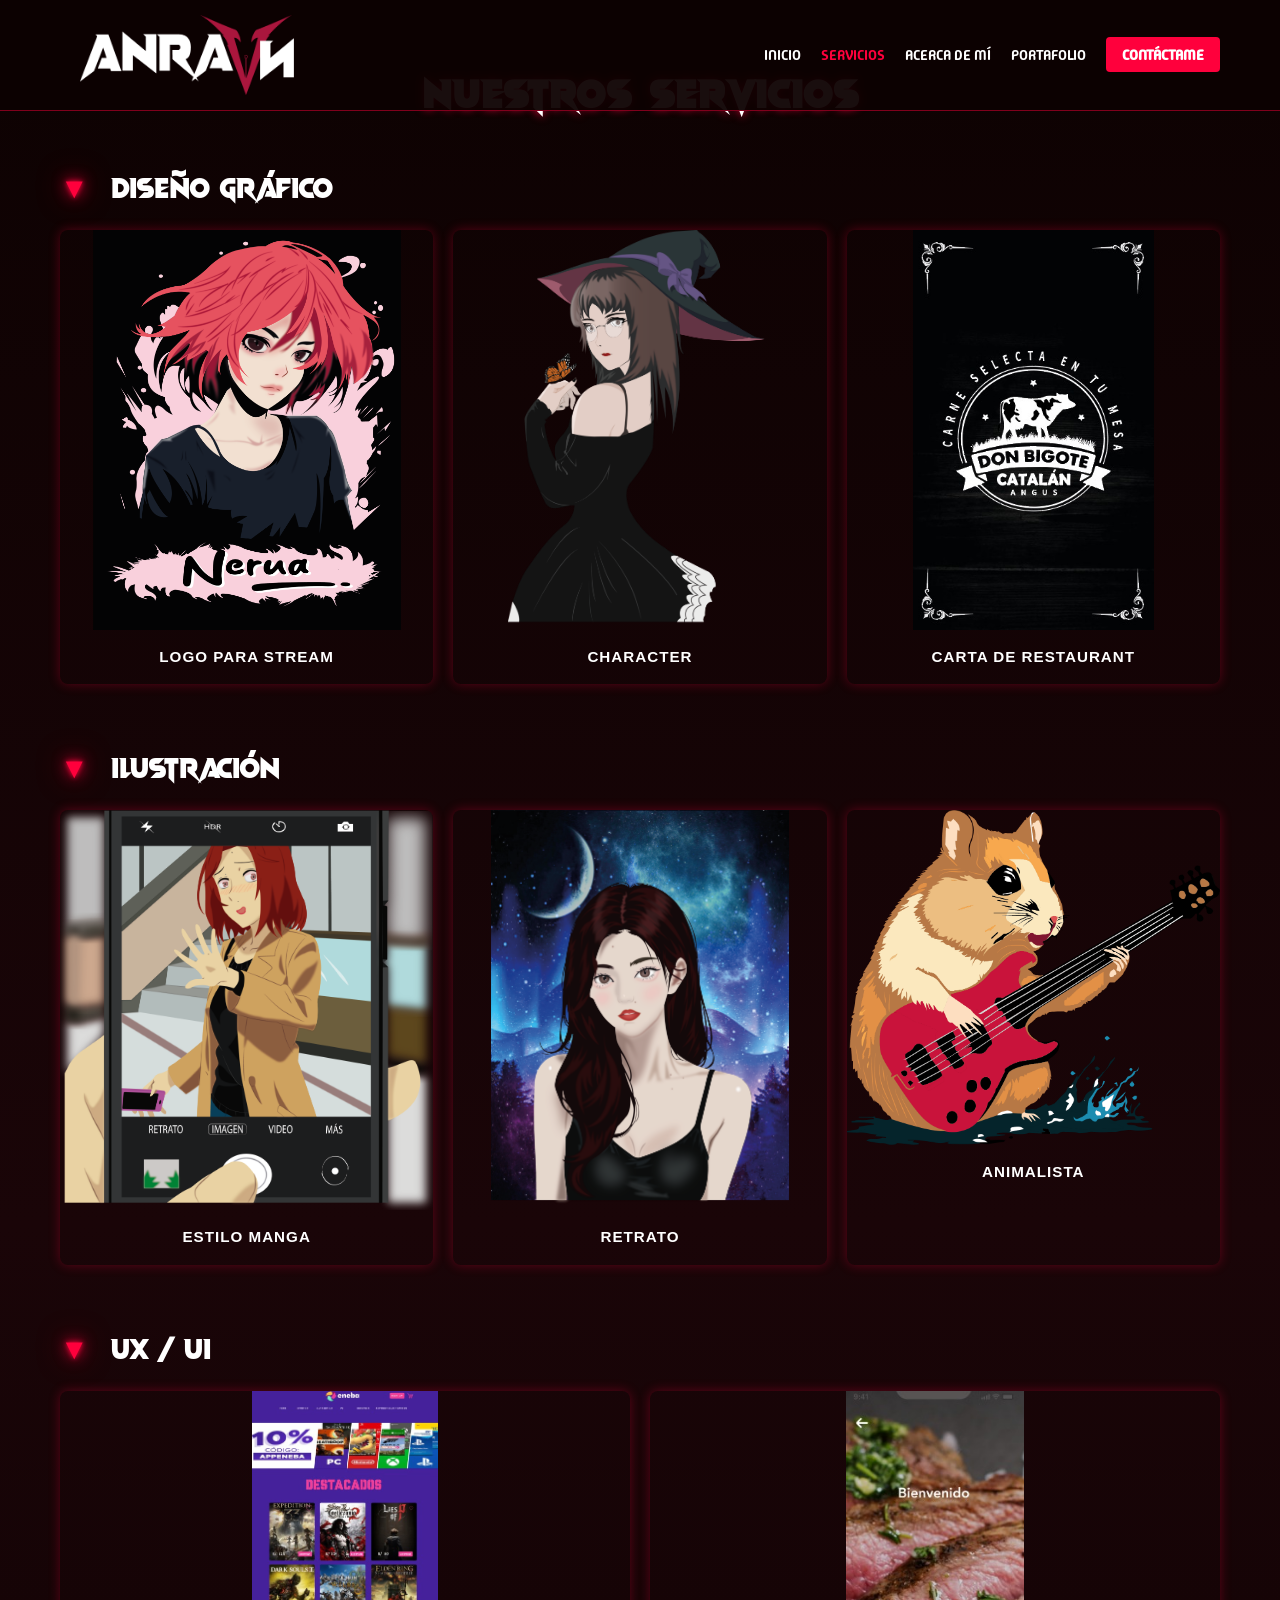
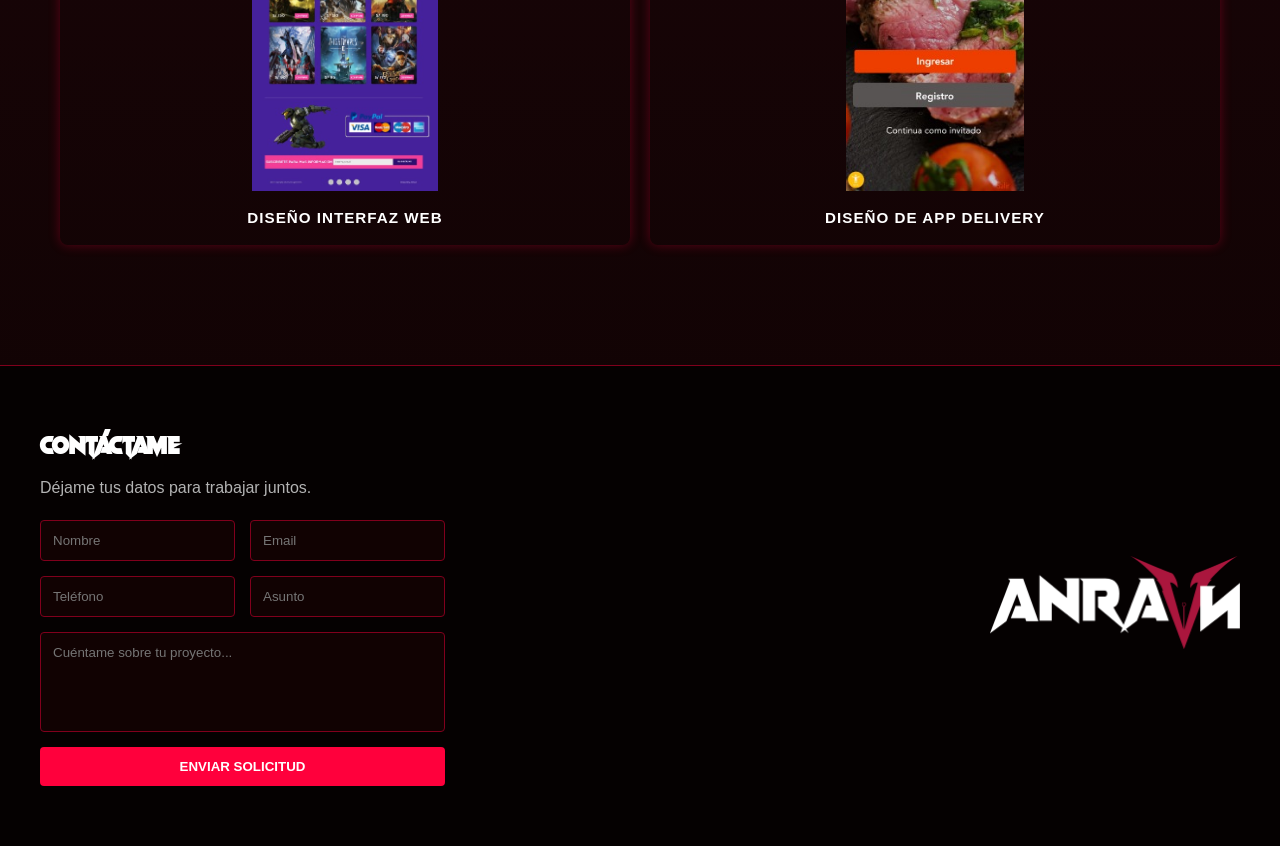
==== servicios.html @ 0b54edc6 "mi primer commit" ====
<!DOCTYPE html>
<html lang="es">
<head>
    <meta charset="UTF-8">
    <meta name="viewport" content="width=device-width, initial-scale=1.0">
    <title>Servicios | Ann Raven</title>
    <link rel="stylesheet" href="estilos.css">

    <link rel="preconnect" href="https://fonts.googleapis.com">
    <link rel="preconnect" href="https://fonts.gstatic.com" crossorigin>
    <link href="https://fonts.googleapis.com/css2?family=Audiowide&family=Madimi+One&display=swap" rel="stylesheet">
</head>
<body>

    <!-- HEADER COMPARTIDO -->
    <header>
        <nav class="nav-container">
            <div class="logo">
                <img src="Imagenes/Anraven.png" alt="Anraven Logo">
            </div>
            <ul class="nav-menu">
                <li><a href="index.html">Inicio</a></li>
                <li><a href="servicios.html" class="active">Servicios</a></li>
                <li><a href="index.html#acerca">Acerca de mí</a></li>
                <li><a href="index.html#portafolio">Portafolio</a></li>
                <li><a href="#contacto" class="btn-contacto">Contáctame</a></li>
            </ul>
        </nav>
    </header>

    <!-- CONTENIDO ESPECÍFICO DE SERVICIOS -->
    <main class="section-container">
        <h1 class="titulo-seccion">Nuestros Servicios</h1>

        <!-- BLOQUE 1: DISEÑO GRÁFICO -->
        <section class="servicio-bloque">
            <div class="servicio-subtitulo">
                <span class="triangulo-neon">▼</span> DISEÑO GRÁFICO
            </div>
            <div class="galeria-trabajos">
                <div class="trabajo-item">
                    <img src="Imagenes/logo.png" alt="Logo para Stream">
                    <p>Logo para Stream</p>
                </div>
                <div class="trabajo-item">
                    <img src="Imagenes/WitchAnime.png" alt="Character">
                    <p>Character</p>
                </div>
                <div class="trabajo-item">
                    <img src="Imagenes/carta.jpeg" alt="Carta de restaurant">
                    <p>Carta de restaurant</p>
                </div>
            </div>
        </section>

        <!-- BLOQUE 2: ILUSTRACIÓN -->
        <section class="servicio-bloque">
            <div class="servicio-subtitulo">
                <span class="triangulo-neon">▼</span> ILUSTRACIÓN
            </div>
            <div class="galeria-trabajos">
                <div class="trabajo-item">
                    <img src="Imagenes/art anime.png" alt="Estilo Manga">
                    <p>Estilo Manga</p>
                </div>
                <div class="trabajo-item">
                    <img src="Imagenes/girl.png" alt="Retrato">
                    <p>Retrato</p>
                </div>
                <div class="trabajo-item">
                    <img src="Imagenes/hamster.png" alt="Animalista">
                    <p>Animalista</p>
                </div>
            </div>
        </section>

        <!-- BLOQUE 3: UX / UI -->
        <section class="servicio-bloque">
            <div class="servicio-subtitulo">
                <span class="triangulo-neon">▼</span> UX / UI
            </div>
            <div class="galeria-trabajos">
                <div class="trabajo-item">
                    <img src="Imagenes/web.jpeg" alt="Diseño interfaz Web">
                    <p>Diseño interfaz Web</p>
                </div>
                <div class="trabajo-item">
                    <img src="Imagenes/app.jpeg" alt="Diseño App Delivery">
                    <p>Diseño de App Delivery</p>
                </div>
            </div>
        </section>
    </main>

    <!-- FOOTER COMPARTIDO -->
    <footer id="contacto">
        <div class="footer-content">
            <div class="form-contenedor">
                <h2 style="font-family: var(--fuente-titulos); margin-bottom: 10px;">CONTÁCTAME</h2>
                <p style="color: var(--texto-gris); margin-bottom: 20px;">Déjame tus datos para trabajar juntos.</p>
                
                <form class="contacto-form">
                    <input type="text" placeholder="Nombre" required>
                    <input type="email" placeholder="Email" required>
                    <input type="text" placeholder="Teléfono" required>
                    <input type="text" placeholder="Asunto" required>
                    <textarea placeholder="Cuéntame sobre tu proyecto..." required></textarea>
                    <button type="submit">Enviar solicitud</button>
                </form>
            </div>
            <div class="footer-logo">
                <img src="Imagenes/Anraven.png" alt="Anraven Logo">
            </div>
        </div>
    </footer>

</body>
</html>
---- estilos.css ----
/* VARIABLES DE COLOR Y FUENTES - Exigido por la rúbrica */
@font-face {
    font-family: 'VAMPIRE WARS.OTF';
    src: url(Fonts/VAMPIRE\ WARS.OTF);
}

:root {
    --bg-principal: #0d0202;
    --bg-tarjetas: rgba(25, 5, 5, 0.6);
    --rojo-neon: #ff003c;
    --rojo-oscuro: #80001c;
    --texto-claro: #ffffff;
    --texto-gris: #b3b3b3;
    --fuente-titulos: 'VAMPIRE WARS.OTF', sans-serif;
    --fuente-menu: 'Madimi One', sans-serif;
    --fuente-cuerpo: 'Audiwide', sans-serif;
}

* {
    margin: 0;
    padding: 0;
    box-sizing: border-box;
}

body {
    background-color: var(--bg-principal);
    color: var(--texto-claro);
    font-family: var(--fuente-cuerpo);
    line-height: 1.6;
    background-image: linear-gradient(to bottom, #0d0202, #1a0508, #0d0202);
}

/* NAVBAR / HEADER COMPARTIDO */
header {
    background-color: rgba(13, 2, 2, 0.95);
    border-bottom: 1px solid var(--rojo-oscuro);
    position: fixed;
    width: 100%;
    top: 0;
    z-index: 1000;
}

.nav-container {
    max-width: 1200px;
    margin: 0 auto;
    display: flex;
    justify-content: space-between;
    align-items: center;
    padding: 15px 20px;
}

.logo img {
    height: 250px;
    height: auto;
    max-height: 80px;
    margin-left: 20px;
    display: block;
    
}

.nav-menu {
    font-family: var(--fuente-menu);
    display: flex;
    list-style: none;
    align-items: center;
    gap: 20px;
}

.tarjeta-servicio .icon-v img {
    width: 60px;
    height: auto;
    display: block;
    margin: 10px auto 5px auto;
    filter: drop-shadow(0 0 8px var(--rojo-neon)) drop-shadow(0 0 15px var(--rojo-oscuro));
}
.nav-menu a {
    color: var(--texto-claro);
    text-decoration: none;
    font-size: 0.9rem;
    text-transform: uppercase;
    transition: color 0.3s;
}

.nav-menu a:hover, .nav-menu .active {
    color: var(--rojo-neon);
}

.btn-contacto {
    background-color: var(--rojo-neon);
    padding: 8px 16px;
    border-radius: 4px;
    font-weight: bold;
}

.btn-contacto:hover {
    background-color: var(--texto-claro);
    color: var(--bg-principal) !important;
}

/* ESPACIADO PARA EL NAVBAR FIJO */
main {
    margin-top: 80px;
}

/* CONTENEDORES GENERALES */
.section-container {
    max-width: 1200px;
    margin: 0 auto;
    padding: 60px 20px;
    text-align: center;
}

.titulo-seccion {
    font-family: var(--fuente-titulos);
    font-size: 2.5rem;
    text-transform: uppercase;
    margin-bottom: 40px;
    letter-spacing: 2px;
    color: var(--texto-claro);
    text-shadow: 0 0 10px var(--rojo-neon);
}

/* --- ESTILOS: PÁGINA DE INICIO (INDEX) --- */
.hero {
    display: flex;
    align-items: center;
    justify-content: space-between;
    background: linear-gradient(45deg, rgba(20, 2, 5, 0.8), rgba(0, 0, 0, 0.9));
    border: 2px solid var(--rojo-neon);
    box-shadow: 0 0 20px var(--rojo-oscuro);
    border-radius: 12px;
    padding: 40px;
    margin-top: 40px;
    text-align: left;
}

.hero-img img {
    width: 220px;
    height: 220px;
    border-radius: 50%;
    border: 3px solid var(--rojo-neon);
    object-fit: cover;
}

.hero-text {
    flex: 1;
    margin-left: 40px;
}

.hero-text h1 {
    font-size: 2.8rem;
    font-family: var(--fuente-titulos);
    margin-bottom: 10px;
}

/* GRILLA DE SERVICIOS EN INDEX */
.servicios-grid {
    display: grid;
    grid-template-columns: repeat(auto-fit, minmax(220px, 1fr));
    gap: 20px;
    margin-bottom: 30px;
}

.tarjeta-servicio {
    background-color: var(--bg-tarjetas);
    border: 1px solid var(--rojo-oscuro);
    padding: 30px 20px;
    border-radius: 8px;
    transition: transform 0.3s, border-color 0.3s;
}

.tarjeta-servicio:hover {
    transform: translateY(-5px);
    border-color: var(--rojo-neon);
}

.icon-v {
    display: flex;
    justify-content: center;
    align-items: center;
    width: 100%;
    margin-bottom: 15px;
    
}

.ver-mas {
    color: var(--rojo-neon);
    text-decoration: none;
    font-weight: bold;
    display: inline-block;
    margin-top: 20px;
}

/* PORTAFOLIO EN INDEX */
.portafolio-grid {
    display: grid;
    grid-template-columns: repeat(auto-fit, minmax(280px, 1fr));
    gap: 30px;
}

.proyecto-card img {
    width: 100%;
    height: 400px;
    object-fit: cover;
    border-radius: 8px;
    border: 2px solid var(--rojo-oscuro);
    box-shadow: 0 0 10px rgba(128, 0, 28, 0.5);
    transition: 0.3s ease;
}

.proyecto-card img:hover {
    border-color: var(--rojo-neon);
    box-shadow: 0 0 20px var(--rojo-neon) inset 0 0 10px var(--rojo-neon);
    transform: translate(-5px);
}

.proyecto-card p {
    margin-top: 10px;
    font-weight: bold;
}

/* --- ESTILOS: PÁGINA SERVICIOS --- */
.servicio-bloque {
    margin-bottom: 60px;
    text-align: left;
}

.servicio-subtitulo {
    font-family: var(--fuente-titulos);
    font-size: 1.8rem;
    color: var(--texto-claro);
    margin-bottom: 20px;
    display: flex;
    align-items: center;
    gap: 10px;
}

.galeria-trabajos {
    display: grid;
    grid-template-columns: repeat(auto-fit, minmax(250px, 1fr));
    gap: 20px;
}

.trabajo-item {
    text-align: center;
    background-color: transparent;
    border-radius: 8px;
    display: inline-block;
    width: 100%;
    border: 2 solid var(--rojo-oscuro);
    box-shadow: 0 0 12px rgba(255, 0, 60, 0.3);
    transition: all 0.3s ease;
    overflow: hidden;
}

.trabajo-item img {
    width: 100%;
    height: auto;
    max-height: 400px;
    display: block;
    object-fit: contain;
    border: none !important;
    box-shadow: none !important;
    
}

.trabajo-item p {
    margin: 15px 0;
    font-size: 0.95rem;
    color: var(--texto-claro) !important;
    font-weight: bold !important;
    text-transform: uppercase;
    letter-spacing: 1px;
    text-align: center;
}

.trabajo-item:hover {
    border-color: var(--rojo-neon);
    box-shadow: 0 0 20px var(--rojo-neon);
    transform: scale(1.02);
}

.servicio-subtitulo .triangulo-neon {
    color: var(--rojo-neon);
    display: inline-block;
    margin-right: 12px;
    text-shadow: 0 0 5px var(--rojo-neon), 0 0 15px var(--rojo-neon), 0 0 30px var(--rojo-oscuro);
}

/* FOOTER Y FORMULARIO DE CONTACTO COMPARTIDO */
footer {
    background-color: #050101;
    border-top: 1px solid var(--rojo-oscuro);
    padding: 60px 20px;
}

.footer-content {
    max-width: 1200px;
    margin: 0 auto;
    display: flex;
    justify-content: space-between;
    align-items: center;
    flex-wrap: wrap;
    gap: 40px;
}

.contacto-form {
    flex: 1;
    min-width: 300px;
    display: grid;
    grid-template-columns: 1fr 1fr;
    gap: 15px;
}

.contacto-form input, .contacto-form textarea {
    background-color: rgba(30, 5, 5, 0.5);
    border: 1px solid var(--rojo-oscuro);
    color: var(--texto-claro);
    padding: 12px;
    border-radius: 4px;
    font-family: var(--fuente-cuerpo);
}

.contacto-form textarea {
    grid-column: span 2;
    height: 100px;
    resize: none;
}

.contacto-form button {
    grid-column: span 2;
    background-color: var(--rojo-neon);
    color: var(--texto-claro);
    border: none;
    padding: 12px;
    font-weight: bold;
    cursor: pointer;
    border-radius: 4px;
    text-transform: uppercase;
}

.contacto-form button:hover {
    background-color: var(--texto-claro);
    color: var(--bg-principal);
}

.footer-logo img {
    max-width: 250px;
}
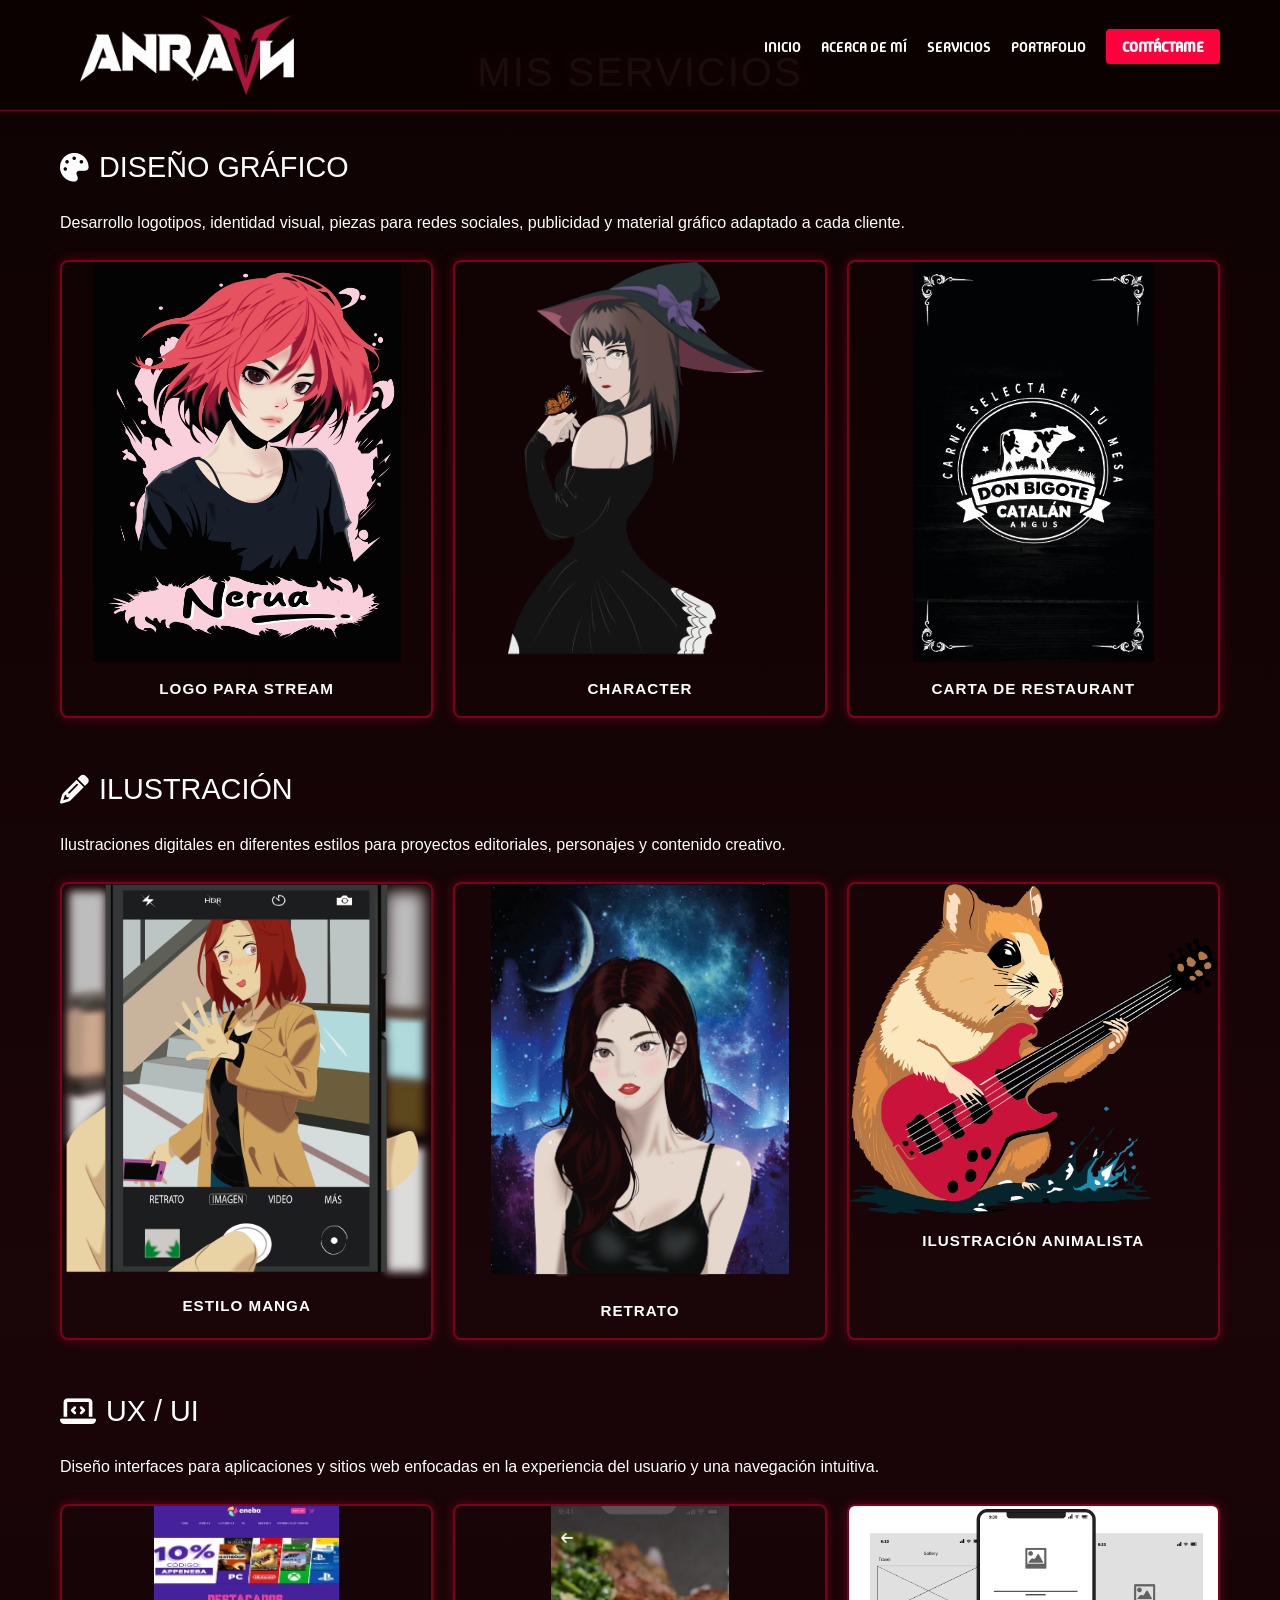
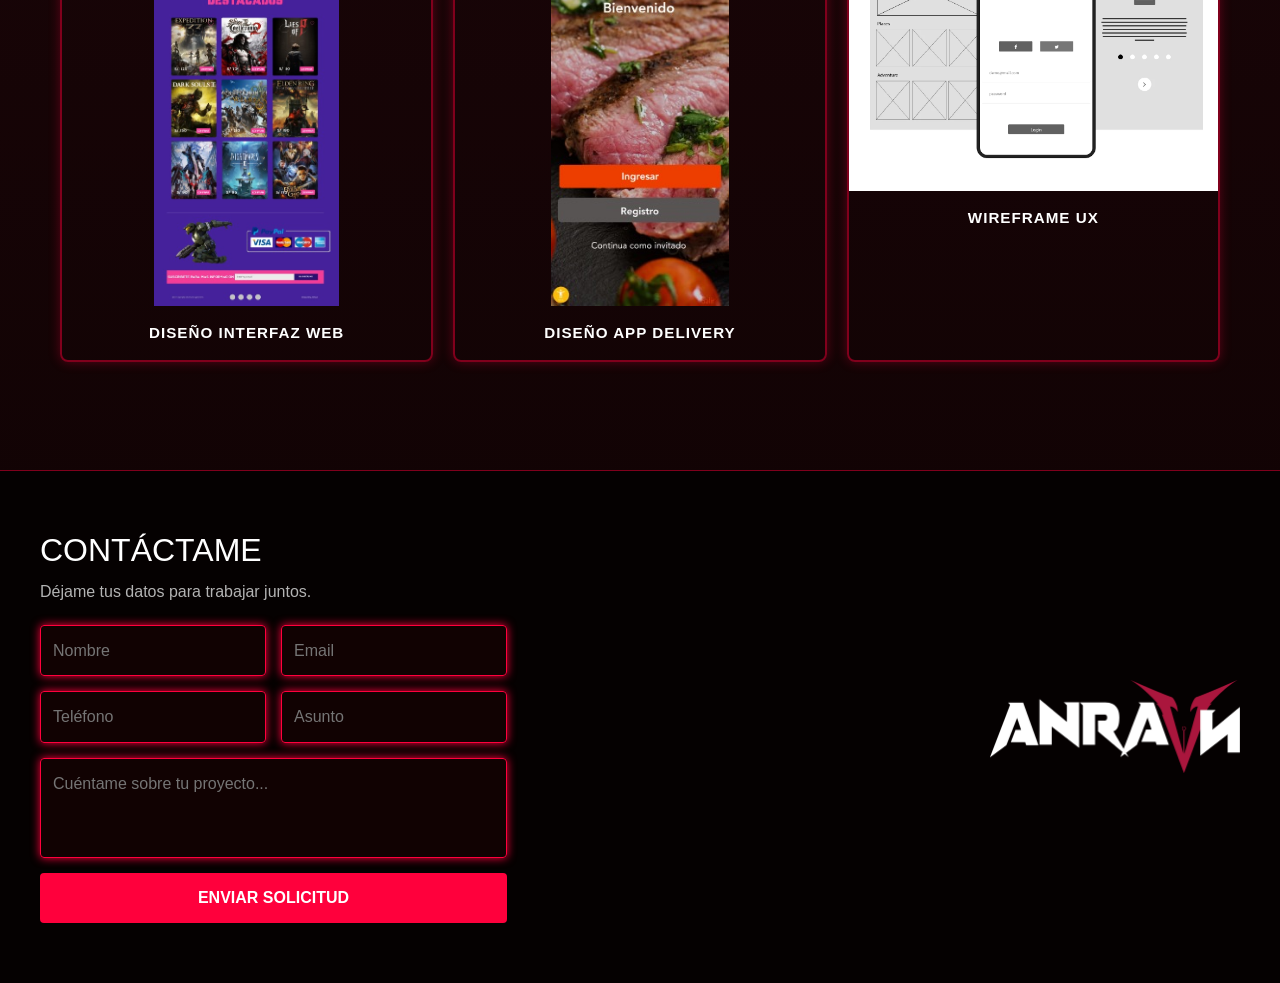
==== commit ee157040: "entrega Evaluacion Integral" ====
--- a/servicios.html
+++ b/servicios.html
@@ -4,115 +4,209 @@
     <meta charset="UTF-8">
     <meta name="viewport" content="width=device-width, initial-scale=1.0">
     <title>Servicios | Ann Raven</title>
-    <link rel="stylesheet" href="estilos.css">
-
+
+    <!-- Bootstrap -->
+    <link href="https://cdn.jsdelivr.net/npm/bootstrap@5.3.7/dist/css/bootstrap.min.css" rel="stylesheet">
+
+    <!-- CSS -->
+    <link rel="stylesheet" href="CSS/estilos.css">
+
+    <!-- Google Fonts -->
     <link rel="preconnect" href="https://fonts.googleapis.com">
     <link rel="preconnect" href="https://fonts.gstatic.com" crossorigin>
     <link href="https://fonts.googleapis.com/css2?family=Audiowide&family=Madimi+One&display=swap" rel="stylesheet">
+
+    <!-- Font Awesome -->
+    <link rel="stylesheet" href="https://cdnjs.cloudflare.com/ajax/libs/font-awesome/6.7.2/css/all.min.css">
+
+    <!-- AOS -->
+    <link href="https://unpkg.com/aos@2.3.4/dist/aos.css" rel="stylesheet">
 </head>
+
 <body>
 
-    <!-- HEADER COMPARTIDO -->
-    <header>
-        <nav class="nav-container">
-            <div class="logo">
-                <img src="Imagenes/Anraven.png" alt="Anraven Logo">
-            </div>
-            <ul class="nav-menu">
-                <li><a href="index.html">Inicio</a></li>
-                <li><a href="servicios.html" class="active">Servicios</a></li>
-                <li><a href="index.html#acerca">Acerca de mí</a></li>
-                <li><a href="index.html#portafolio">Portafolio</a></li>
-                <li><a href="#contacto" class="btn-contacto">Contáctame</a></li>
-            </ul>
-        </nav>
-    </header>
-
-    <!-- CONTENIDO ESPECÍFICO DE SERVICIOS -->
-    <main class="section-container">
-        <h1 class="titulo-seccion">Nuestros Servicios</h1>
-
-        <!-- BLOQUE 1: DISEÑO GRÁFICO -->
-        <section class="servicio-bloque">
-            <div class="servicio-subtitulo">
-                <span class="triangulo-neon">▼</span> DISEÑO GRÁFICO
-            </div>
-            <div class="galeria-trabajos">
-                <div class="trabajo-item">
-                    <img src="Imagenes/logo.png" alt="Logo para Stream">
-                    <p>Logo para Stream</p>
-                </div>
-                <div class="trabajo-item">
-                    <img src="Imagenes/WitchAnime.png" alt="Character">
-                    <p>Character</p>
-                </div>
-                <div class="trabajo-item">
-                    <img src="Imagenes/carta.jpeg" alt="Carta de restaurant">
-                    <p>Carta de restaurant</p>
-                </div>
-            </div>
-        </section>
-
-        <!-- BLOQUE 2: ILUSTRACIÓN -->
-        <section class="servicio-bloque">
-            <div class="servicio-subtitulo">
-                <span class="triangulo-neon">▼</span> ILUSTRACIÓN
-            </div>
-            <div class="galeria-trabajos">
-                <div class="trabajo-item">
-                    <img src="Imagenes/art anime.png" alt="Estilo Manga">
-                    <p>Estilo Manga</p>
-                </div>
-                <div class="trabajo-item">
-                    <img src="Imagenes/girl.png" alt="Retrato">
-                    <p>Retrato</p>
-                </div>
-                <div class="trabajo-item">
-                    <img src="Imagenes/hamster.png" alt="Animalista">
-                    <p>Animalista</p>
-                </div>
-            </div>
-        </section>
-
-        <!-- BLOQUE 3: UX / UI -->
-        <section class="servicio-bloque">
-            <div class="servicio-subtitulo">
-                <span class="triangulo-neon">▼</span> UX / UI
-            </div>
-            <div class="galeria-trabajos">
-                <div class="trabajo-item">
-                    <img src="Imagenes/web.jpeg" alt="Diseño interfaz Web">
-                    <p>Diseño interfaz Web</p>
-                </div>
-                <div class="trabajo-item">
-                    <img src="Imagenes/app.jpeg" alt="Diseño App Delivery">
-                    <p>Diseño de App Delivery</p>
-                </div>
-            </div>
-        </section>
-    </main>
-
-    <!-- FOOTER COMPARTIDO -->
-    <footer id="contacto">
-        <div class="footer-content">
-            <div class="form-contenedor">
-                <h2 style="font-family: var(--fuente-titulos); margin-bottom: 10px;">CONTÁCTAME</h2>
-                <p style="color: var(--texto-gris); margin-bottom: 20px;">Déjame tus datos para trabajar juntos.</p>
-                
-                <form class="contacto-form">
-                    <input type="text" placeholder="Nombre" required>
-                    <input type="email" placeholder="Email" required>
-                    <input type="text" placeholder="Teléfono" required>
-                    <input type="text" placeholder="Asunto" required>
-                    <textarea placeholder="Cuéntame sobre tu proyecto..." required></textarea>
-                    <button type="submit">Enviar solicitud</button>
-                </form>
-            </div>
-            <div class="footer-logo">
-                <img src="Imagenes/Anraven.png" alt="Anraven Logo">
-            </div>
-        </div>
-    </footer>
+<header>
+    <nav class="nav-container">
+        <div class="logo">
+            <img src="Imagenes/Anraven.png" alt="Anraven Logo">
+        </div>
+
+        <ul class="nav-menu">
+            <li><a href="index.html">Inicio</a></li>
+            <li><a href="acerca.html">Acerca de mí</a></li>
+            <li><a href="servicios.html">Servicios</a></li>
+            <li><a href="portafolio.html">Portafolio</a></li>
+            <li><a href="contacto.html" class="btn-contacto">Contáctame</a></li>
+        </ul>
+    </nav>
+</header>
+
+<main class="section-container container py-5">
+
+    <h1 class="titulo-seccion text-center mb-5">
+        Mis Servicios
+    </h1>
+
+    <!-- DISEÑO GRÁFICO -->
+    <section class="servicio-bloque mb-5" data-aos="fade-up">
+
+        <div class="servicio-subtitulo">
+            <i class="fa-solid fa-palette"></i>
+            DISEÑO GRÁFICO
+        </div>
+
+        <p class="mb-4">
+            Desarrollo logotipos, identidad visual, piezas para redes sociales,
+            publicidad y material gráfico adaptado a cada cliente.
+        </p>
+
+        <div class="galeria-trabajos">
+
+            <div class="trabajo-item">
+                <img src="Imagenes/logo.png" alt="Logo para Stream">
+                <p>Logo para Stream</p>
+            </div>
+
+            <div class="trabajo-item">
+                <img src="Imagenes/WitchAnime.png" alt="Character">
+                <p>Character</p>
+            </div>
+
+            <div class="trabajo-item">
+                <img src="Imagenes/carta.jpeg" alt="Carta de restaurant">
+                <p>Carta de Restaurant</p>
+            </div>
+
+        </div>
+
+    </section>
+
+    <!-- ILUSTRACIÓN -->
+
+    <section class="servicio-bloque mb-5" data-aos="fade-up">
+
+        <div class="servicio-subtitulo">
+            <i class="fa-solid fa-pencil"></i>
+            ILUSTRACIÓN
+        </div>
+
+        <p class="mb-4">
+            Ilustraciones digitales en diferentes estilos para proyectos
+            editoriales, personajes y contenido creativo.
+        </p>
+
+        <div class="galeria-trabajos">
+
+            <div class="trabajo-item">
+                <img src="Imagenes/art anime.png" alt="Estilo Manga">
+                <p>Estilo Manga</p>
+            </div>
+
+            <div class="trabajo-item">
+                <img src="Imagenes/girl.png" alt="Retrato">
+                <p>Retrato</p>
+            </div>
+
+            <div class="trabajo-item">
+                <img src="Imagenes/hamster.png" alt="Animalista">
+                <p>Ilustración Animalista</p>
+            </div>
+
+        </div>
+
+    </section>
+
+    <!-- UX/UI -->
+
+    <section class="servicio-bloque" data-aos="fade-up">
+
+        <div class="servicio-subtitulo">
+            <i class="fa-solid fa-laptop-code"></i>
+            UX / UI
+        </div>
+
+        <p class="mb-4">
+            Diseño interfaces para aplicaciones y sitios web enfocadas en la
+            experiencia del usuario y una navegación intuitiva.
+        </p>
+
+        <div class="galeria-trabajos">
+
+            <div class="trabajo-item">
+                <img src="Imagenes/web.jpeg" alt="Diseño interfaz Web">
+                <p>Diseño interfaz Web</p>
+            </div>
+
+            <div class="trabajo-item">
+                <img src="Imagenes/app.jpeg" alt="Diseño App Delivery">
+                <p>Diseño App Delivery</p>
+            </div>
+
+            <div class="trabajo-item">
+                <img src="Imagenes/wireframeux.jpg" alt="Wireframe">
+                <p>Wireframe UX</p>
+            </div>
+
+        </div>
+
+    </section>
+
+</main>
+
+<footer id="contacto">
+
+    <div class="footer-content">
+
+        <div class="form-contenedor">
+
+            <h2 style="font-family: var(--fuente-titulos); margin-bottom:10px;">
+                CONTÁCTAME
+            </h2>
+
+            <p style="color: var(--texto-gris); margin-bottom:20px;">
+                Déjame tus datos para trabajar juntos.
+            </p>
+
+            <form class="contacto-form">
+
+                <input type="text" placeholder="Nombre" required>
+
+                <input type="email" placeholder="Email" required>
+
+                <input type="text" placeholder="Teléfono" required>
+
+                <input type="text" placeholder="Asunto" required>
+
+                <textarea placeholder="Cuéntame sobre tu proyecto..." required></textarea>
+
+                <button type="submit">
+                    Enviar solicitud
+                </button>
+
+            </form>
+
+        </div>
+
+        <div class="footer-logo">
+            <img src="Imagenes/Anraven.png" alt="Anraven Logo">
+        </div>
+
+    </div>
+
+</footer>
+
+<!-- Bootstrap -->
+<script src="https://cdn.jsdelivr.net/npm/bootstrap@5.3.7/dist/js/bootstrap.bundle.min.js"></script>
+
+<!-- AOS -->
+<script src="https://unpkg.com/aos@2.3.4/dist/aos.js"></script>
+
+<script>
+AOS.init({
+    duration: 1000,
+    once: true
+});
+</script>
 
 </body>
 </html>
--- a/CSS/estilos.css
+++ b/CSS/estilos.css
@@ -0,0 +1,397 @@
+/* VARIABLES DE COLOR Y FUENTES */
+@font-face {
+    font-family: 'VAMPIRE WARS.OTF';
+    src: url(Fonts/VAMPIRE\ WARS.OTF);
+}
+
+:root {
+    --bg-principal: #0d0202;
+    --bg-tarjetas: rgba(25, 5, 5, 0.6);
+    --rojo-neon: #ff003c;
+    --rojo-oscuro: #80001c;
+    --texto-claro: #ffffff;
+    --texto-gris: #b3b3b3;
+    --fuente-titulos: 'VAMPIRE WARS.OTF', sans-serif;
+    --fuente-menu: 'Madimi One', sans-serif;
+    --fuente-cuerpo: 'Audiowide', sans-serif;
+}
+
+* {
+    margin: 0;
+    padding: 0;
+    box-sizing: border-box;
+}
+
+body {
+    background-color: var(--bg-principal);
+    color: var(--texto-claro);
+    font-family: var(--fuente-cuerpo);
+    line-height: 1.6;
+    background-image: linear-gradient(to bottom, #0d0202, #1a0508, #0d0202);
+}
+
+/* NAVBAR / HEADER */
+header {
+    background-color: rgba(13, 2, 2, 0.95);
+    border-bottom: 1px solid var(--rojo-oscuro);
+    position: fixed;
+    width: 100%;
+    top: 0;
+    z-index: 1000;
+}
+
+.nav-container {
+    max-width: 1200px;
+    margin: 0 auto;
+    display: flex;
+    justify-content: space-between;
+    align-items: center;
+    padding: 15px 20px;
+}
+
+.logo img {
+    height: auto;
+    max-height: 80px;
+    margin-left: 20px;
+    display: block;
+    
+}
+
+.nav-menu {
+    font-family: var(--fuente-menu);
+    display: flex;
+    list-style: none;
+    align-items: center;
+    gap: 20px;
+}
+
+.tarjeta-servicio .icon-v img {
+    width: 60px;
+    height: auto;
+    display: block;
+    margin: 10px auto 5px auto;
+    filter: drop-shadow(0 0 8px var(--rojo-neon)) drop-shadow(0 0 15px var(--rojo-oscuro));
+}
+.nav-menu a {
+    color: var(--texto-claro);
+    text-decoration: none;
+    font-size: 0.9rem;
+    text-transform: uppercase;
+    transition: color 0.3s;
+}
+
+.nav-menu a:hover, .nav-menu .active {
+    color: var(--rojo-neon);
+}
+
+.btn-contacto {
+    background-color: var(--rojo-neon);
+    padding: 8px 16px;
+    border-radius: 4px;
+    font-weight: bold;
+}
+
+.btn-contacto:hover {
+    background-color: var(--texto-claro);
+    color: var(--bg-principal) !important;
+}
+
+/* ESPACIADO PARA EL NAVBAR FIJO */
+main {
+    margin-top: 80px;
+}
+
+/* CONTENEDORES */
+.section-container {
+    max-width: 1200px;
+    margin: 0 auto;
+    padding: 60px 20px;
+    text-align: center;
+}
+
+.titulo-seccion {
+    font-family: var(--fuente-titulos);
+    font-size: 2.5rem;
+    text-transform: uppercase;
+    margin-bottom: 40px;
+    letter-spacing: 2px;
+    color: var(--texto-claro);
+    text-shadow: 0 0 10px var(--rojo-neon);
+}
+
+/* --- INDEX --- */
+.hero {
+    display: flex;
+    align-items: center;
+    justify-content: space-between;
+    background: linear-gradient(45deg, rgba(20, 2, 5, 0.8), rgba(0, 0, 0, 0.9));
+    border: 2px solid var(--rojo-neon);
+    box-shadow: 0 0 20px var(--rojo-oscuro);
+    border-radius: 12px;
+    padding: 40px;
+    margin-top: 40px;
+    text-align: left;
+}
+
+.hero-img img {
+    width: 220px;
+    height: 220px;
+    border-radius: 50%;
+    border: 3px solid var(--rojo-neon);
+    object-fit: cover;
+}
+
+.hero-text {
+    flex: 1;
+    margin-left: 40px;
+}
+
+.hero-text h1 {
+    font-size: 2.8rem;
+    font-family: var(--fuente-titulos);
+    margin-bottom: 10px;
+}
+
+/* GRILLA DE SERVICIOS EN INDEX */
+.servicios-grid {
+    display: grid;
+    grid-template-columns: repeat(auto-fit, minmax(220px, 1fr));
+    gap: 20px;
+    margin-bottom: 30px;
+}
+
+.tarjeta-servicio {
+    background-color: var(--bg-tarjetas);
+    border: 1px solid var(--rojo-oscuro);
+    padding: 30px 20px;
+    border-radius: 8px;
+    transition: transform 0.3s, border-color 0.3s;
+}
+
+.tarjeta-servicio:hover {
+    transform: translateY(-5px);
+    border-color: var(--rojo-neon);
+}
+
+.icon-v {
+    display: flex;
+    justify-content: center;
+    align-items: center;
+    width: 100%;
+    margin-bottom: 15px;
+    
+}
+
+.ver-mas {
+    color: var(--rojo-neon);
+    text-decoration: none;
+    font-weight: bold;
+    display: inline-block;
+    margin-top: 20px;
+}
+
+/* PORTAFOLIO INDEX */
+.portafolio-grid {
+    display: grid;
+    grid-template-columns: repeat(auto-fit, minmax(280px, 1fr));
+    gap: 30px;
+}
+
+.proyecto-card img {
+    width: 100%;
+    height: 400px;
+    object-fit: cover;
+    border-radius: 8px;
+    border: 2px solid var(--rojo-oscuro);
+    box-shadow: 0 0 10px rgba(128, 0, 28, 0.5);
+    transition: 0.3s ease;
+}
+
+.proyecto-card img:hover {
+    border-color: var(--rojo-neon);
+    box-shadow: 
+    0 0 20px var(--rojo-neon), 
+    inset 0 0 10px var(--rojo-neon);
+    transform: translateY(-5px);
+}
+
+.proyecto-card p {
+    margin-top: 10px;
+    font-weight: bold;
+}
+
+/* --- ESTILOS: PÁGINA SERVICIOS --- */
+.servicio-bloque {
+    margin-bottom: 60px;
+    text-align: left;
+}
+
+.servicio-subtitulo {
+    font-family: var(--fuente-titulos);
+    font-size: 1.8rem;
+    color: var(--texto-claro);
+    margin-bottom: 20px;
+    display: flex;
+    align-items: center;
+    gap: 10px;
+}
+
+.galeria-trabajos {
+    display: grid;
+    grid-template-columns: repeat(auto-fit, minmax(250px, 1fr));
+    gap: 20px;
+}
+
+.trabajo-item {
+    text-align: center;
+    background-color: transparent;
+    border-radius: 8px;
+    display: inline-block;
+    width: 100%;
+    border: 2px solid var(--rojo-oscuro);
+    box-shadow: 0 0 12px rgba(255, 0, 60, 0.3);
+    transition: all 0.3s ease;
+    overflow: hidden;
+}
+
+.trabajo-item img {
+    width: 100%;
+    height: auto;
+    max-height: 400px;
+    display: block;
+    object-fit: contain;
+    border: none !important;
+    box-shadow: none !important;
+    
+}
+
+.trabajo-item p {
+    margin: 15px 0;
+    font-size: 0.95rem;
+    color: var(--texto-claro) !important;
+    font-weight: bold !important;
+    text-transform: uppercase;
+    letter-spacing: 1px;
+    text-align: center;
+}
+
+.trabajo-item:hover {
+    border-color: var(--rojo-neon);
+    box-shadow: 0 0 20px var(--rojo-neon);
+    transform: scale(1.02);
+}
+
+.servicio-subtitulo .triangulo-neon {
+    color: var(--rojo-neon);
+    display: inline-block;
+    margin-right: 12px;
+    text-shadow: 0 0 5px var(--rojo-neon), 0 0 15px var(--rojo-neon), 0 0 30px var(--rojo-oscuro);
+}
+
+/* FOOTER Y FORMULARIO DE CONTACTO COMPARTIDO */
+footer {
+    background-color: #050101;
+    border-top: 1px solid var(--rojo-oscuro);
+    padding: 60px 20px;
+}
+
+.footer-content {
+    max-width: 1200px;
+    margin: 0 auto;
+    display: flex;
+    justify-content: space-between;
+    align-items: center;
+    flex-wrap: wrap;
+    gap: 40px;
+}
+
+.contacto-form {
+    flex: 1;
+    min-width: 300px;
+    display: grid;
+    grid-template-columns: 1fr 1fr;
+    gap: 15px;
+}
+
+.contacto-form input, .contacto-form textarea {
+    background-color: rgba(30, 5, 5, 0.5);
+    border: 1px solid var(--rojo-oscuro);
+    color: var(--texto-claro);
+    padding: 12px;
+    border-radius: 4px;
+    font-family: var(--fuente-cuerpo);
+    outline: none;
+    border-color: var(--rojo-neon);
+    box-shadow: 0 0 10px var(--rojo-neon);
+}
+
+.contacto-form textarea {
+    grid-column: span 2;
+    height: 100px;
+    resize: none;
+}
+
+.contacto-form button {
+    grid-column: span 2;
+    background-color: var(--rojo-neon);
+    color: var(--texto-claro);
+    border: none;
+    padding: 12px;
+    font-weight: bold;
+    cursor: pointer;
+    border-radius: 4px;
+    text-transform: uppercase;
+    transition: .3s;
+}
+
+.contacto-form button:hover {
+    background-color: var(--texto-claro);
+    color: var(--bg-principal);
+}
+
+.footer-logo img {
+    max-width: 250px;   
+}
+
+.card{
+    background:rgba(20,5,5,.75);
+    border:1px solid var(--rojo-oscuro);
+    color:white;
+}
+
+.card-title{
+    font-family:var(--fuente-titulos);
+}
+
+.card:hover{
+    border-color:var(--rojo-neon);
+    transform:translateY(-8px);
+    transition:.3s;
+}
+
+@media (max-width:768px){
+    .nav-container{
+        flex-direction:column;
+    }
+
+    .nav-menu{
+        flex-direction:column;
+        gap:12px;
+        margin-top:15px;
+    }
+
+    .hero{
+        flex-direction:column;
+        text-align:center;
+    }
+
+    .hero-text{
+        margin-left:0;
+        margin-top:20px;
+    }
+
+    .footer-content{
+        flex-direction:column;
+        text-align:center;
+    }
+}
